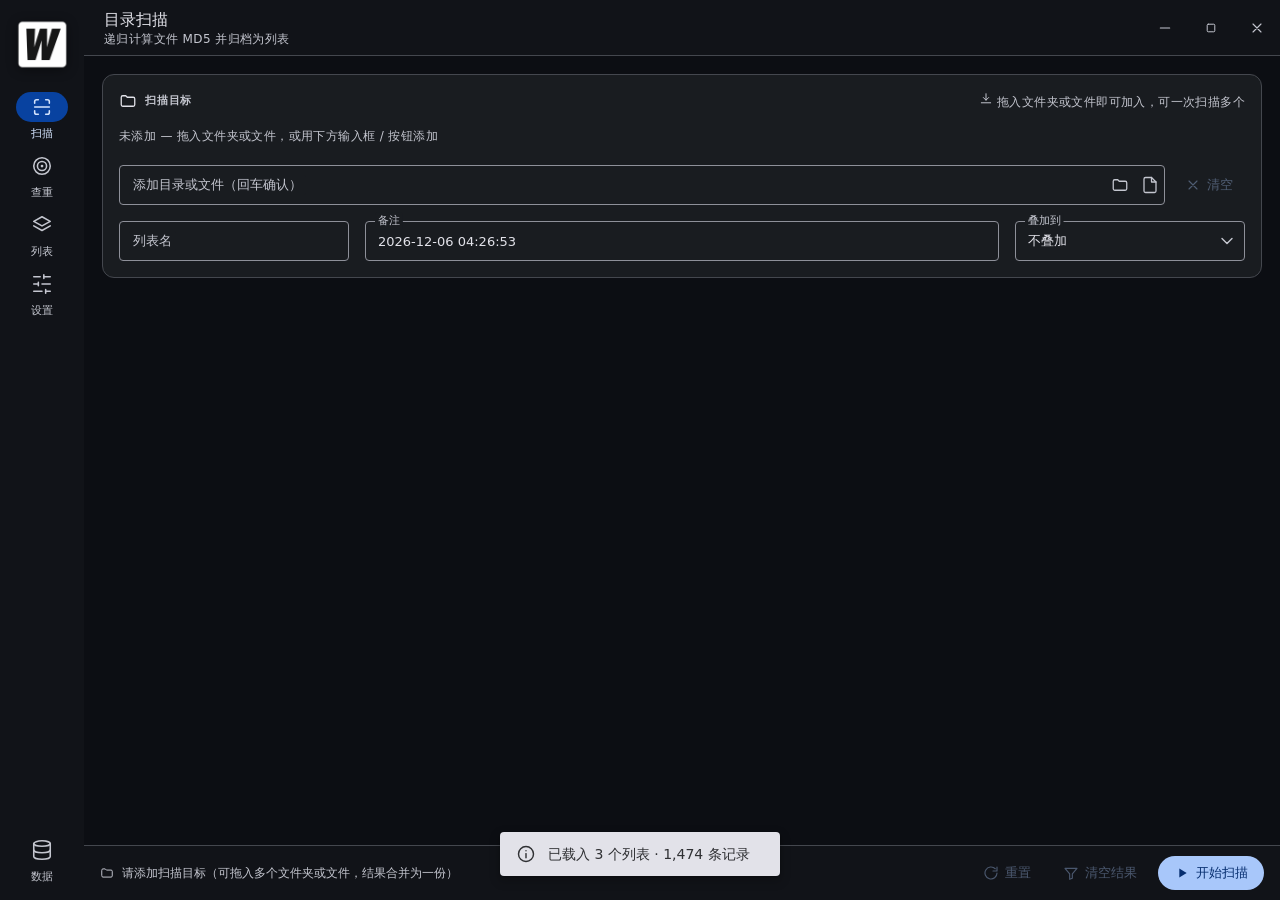
==== dev-preview.html @ bec82a17 "update" ====
<!DOCTYPE html>
<html lang="zh-CN" data-theme="dark">
<head>
  <meta charset="UTF-8" />
  <meta name="viewport" content="width=device-width, initial-scale=1.0" />
  <title>MD5 查重去重工具 · 界面预览</title>
  <link rel="stylesheet" href="./frontend/src/md3.css" />
</head>
<body>
  <div id="app"></div>

  <script>
    /* 运行时错误看板：任何 JS 异常都会在底部弹出红条，截图即可发现 */
    (function () {
      const errs = [];
      window.__errs = errs;
      function show() {
        let d = document.getElementById('__errbar');
        if (!d) {
          d = document.createElement('div');
          d.id = '__errbar';
          d.style.cssText = 'position:fixed;left:0;right:0;bottom:0;z-index:99999;background:#b3261e;' +
            'color:#fff;font:12px/1.5 monospace;padding:6px 10px;white-space:pre-wrap;max-height:32vh;overflow:auto';
          document.body.appendChild(d);
        }
        d.textContent = 'JS 错误 x' + errs.length + ' :: ' + errs.join('  ||  ');
      }
      window.addEventListener('error', (e) => { errs.push(e.message + ' @' + (e.filename || '').split('/').pop() + ':' + e.lineno); show(); });
      window.addEventListener('unhandledrejection', (e) => {
        errs.push('rejection: ' + ((e.reason && (e.reason.message || e.reason)) || 'unknown')); show();
      });
    })();
  </script>

  <script>
    /* 仅用于浏览器端界面预览的假后端：不参与 exe 打包。
       用法：在本目录起静态服务后访问
         dev-preview.html#scan | #check | #lists | #settings
         dev-preview.html?auto=scan#scan   等自动场景
         （scan / multiscan / dropscan / check / check-sel / archivedlg / lists / light /
           groupdlg / trashlog / mergedlg / exportdlg / dlgselect / drop / overlay / select /
           closeconfirm）
         另可叠加 ?geo=1 输出布局几何探针 */
    (function () {
      const ROOT = 'D:\\归档\\2024 素材库';
      const DIRS = ['', '\\设计稿', '\\截图', '\\视频', '\\文档\\合同', '\\素材\\图标', '\\备份\\旧版'];
      const NAMES = ['banner-final.png', 'logo-v3.svg', '首页.psd', '会议记录.docx', '合同扫描件.pdf',
        'demo.mp4', 'icon-set.zip', 'readme.txt', '数据备份.sql', '产品图-01.jpg', '产品图-02.jpg',
        '产品图-03.jpg', '报价单.xlsx', '架构图.drawio', '素材包.tar.gz'];

      const md5 = (i) => {
        let s = '';
        for (let k = 0; k < 32; k++) s += '0123456789abcdef'[(i * 7 + k * 13 + (k * k) % 5) % 16];
        return s;
      };

      const FILES = [];
      for (let i = 0; i < 168; i++) {
        FILES.push({
          path: ROOT + DIRS[i % DIRS.length] + '\\' + NAMES[i % NAMES.length].replace('.', '-' + (i + 1) + '.'),
          size: 1024 * (37 + ((i * 971) % 52000)),
          md5: md5(i % 41),
          mtime: 1730000000 + i * 37,
        });
      }
      const byMd5 = {};
      FILES.forEach((f) => { (byMd5[f.md5] = byMd5[f.md5] || []).push(f); });
      const GROUPS = Object.keys(byMd5).filter((k) => byMd5[k].length > 1).map((k) => ({
        md5: k, size: byMd5[k][0].size, count: byMd5[k].length,
        waste: byMd5[k][0].size * (byMd5[k].length - 1),
        paths: byMd5[k].map((f) => ({ path: f.path, mtime: f.mtime })),
      })).sort((a, b) => b.waste - a.waste);
      const ROWS = FILES.map((f) => ({
        path: f.path, md5: f.md5, size: f.size, mtime: f.mtime,
        count: byMd5[f.md5].length, dup: byMd5[f.md5].length > 1,
      })).sort((a, b) => a.path.localeCompare(b.path));

      const LISTS = [
        {
          id: '20261012-093012-a1b2', name: '素材库全量', note: '2024 年归档主盘，含设计稿与截图',
          createdAt: '2026-10-12T09:30:12+08:00', updatedAt: '2026-10-12T18:22:40+08:00',
          count: 168, totalSize: 4812000000, fileName: '20261012-093012-a1b2.json',
          layers: [{ id: 'L1', name: '素材库全量', note: '首次扫描', addedAt: '2026-10-12T09:30:12+08:00', count: 168, added: 168, merged: 0 }],
        },
        {
          id: '20261011-140533-c3d4', name: '客户交付包', note: '对外交付校验',
          createdAt: '2026-10-11T14:05:33+08:00', updatedAt: '2026-10-11T14:31:02+08:00',
          count: 42, totalSize: 880000000, fileName: '20261011-140533-c3d4.json',
          layers: [{ id: 'L2', name: '客户交付包', note: '', addedAt: '2026-10-11T14:05:33+08:00', count: 42, added: 42, merged: 0 }],
        },
        {
          id: '20261010-201144-e5f6', name: '历史备份合并', note: '三次备份叠加，已去重',
          createdAt: '2026-10-10T20:11:44+08:00', updatedAt: '2026-10-12T08:02:10+08:00',
          count: 1264, totalSize: 21400000000, fileName: '20261010-201144-e5f6.json',
          sources: [],
          layers: [
            { id: 'L3', name: '2023 备份', note: '', addedAt: '2026-10-10T20:11:44+08:00', count: 712, added: 712, merged: 0 },
            { id: 'L4', name: '2024 备份', note: '叠加', addedAt: '2026-10-12T08:02:10+08:00', count: 1264, added: 552, merged: 160 },
          ],
        },
      ];

      const ENTRIES = ROWS.map((r) => ({
        md5: r.md5, size: r.size, note: '',
        paths: byMd5[r.md5].map((f) => ({ path: f.path, mtime: f.mtime })),
        layers: ['L1'],
      }));

      const CONFIG = {
        theme: 'dark', concurrency: 0, minSize: 0, exclude: ['*.tmp', 'node_modules'],
        skipHidden: true, recursive: true, incremental: true, pageSize: 100,
        lastScanDir: ROOT, lastCheckIn: [],
      };

      const listeners = {};
      window.runtime = {
        EventsOn(n, f) { (listeners[n] = listeners[n] || []).push(f); },
        EventsEmit(n, d) { (listeners[n] || []).forEach((f) => f(d)); },
        OnFileDrop(cb, useTarget) { window.__dropCb = cb; },
        OnFileDropOff() {},
        WindowMinimise() {},
        WindowToggleMaximise() {},
        WindowIsMaximised() { return Promise.resolve(false); },
        Quit() {}, LogError() {},
      };
      const emit = (n, d) => (listeners[n] || []).forEach((f) => f(d));
      const page = (items, q) => {
        const off = q.offset || 0, lim = q.limit || 100;
        return { total: items.length, offset: off, limit: lim, items: items.slice(off, off + lim) };
      };

      let seq = 0;
      const runJob = (kind, total, payload, tick) => {
        const job = 'job-' + kind + '-' + (++seq);
        let done = 0;
        const timer = setInterval(() => {
          done += Math.ceil(total / 12);
          if (done >= total) {
            clearInterval(timer);
            emit('job:progress', { jobId: job, kind, phase: 'done', total, done: total, bytes: 0, elapsedMs: tick * 12 });
            emit('job:done', { jobId: job, kind, ok: true, [kind]: Object.assign({ jobId: job, ok: true }, payload) });
            return;
          }
          emit('job:progress', { jobId: job, kind, phase: 'hashing', total, done, bytes: Math.round(total * 1e6 * done / total), elapsedMs: tick * done / total * 12 });
        }, tick);
        return Promise.resolve({ jobId: job, ok: true });
      };

      window.go = {
        main: {
          App: {
            GetEnv: () => Promise.resolve({ dataDir: 'C:\\Program Files\\MD5Deduper\\data', exeDir: 'C:\\Program Files\\MD5Deduper', version: '1.0.0', os: 'windows', numCPU: 16 }),
            GetConfig: () => Promise.resolve(CONFIG),
            SetConfig: () => Promise.resolve(),
            OpenDataDir: () => Promise.resolve(),
            RevealPath: () => Promise.resolve(),
            ForceQuit: () => Promise.resolve(),
            PickDirectory: () => Promise.resolve(ROOT),
            PickFiles: () => Promise.resolve([ROOT + '\\产品图-01.jpg', ROOT + '\\产品图-02.jpg']),
            PickOpenPath: () => Promise.resolve(''),
            PickSavePath: () => Promise.resolve(''),
            InspectPaths: (ps) => Promise.resolve((ps || []).map((p) => ({
              path: p, dir: !/\.[a-z0-9]{1,6}$/i.test(p), size: 1024 * 512, error: '',
            }))),

            StartScan: (req) => runJob('scan', ROWS.length, {
              root: (req && req.root) || ROOT,
              roots: (req && req.roots && req.roots.length) ? req.roots : [(req && req.root) || ROOT],
              files: ROWS.length, unique: Object.keys(byMd5).length,
              groups: GROUPS.length, dupFiles: ROWS.filter((r) => r.dup).length,
              waste: GROUPS.reduce((a, g) => a + g.waste, 0),
              totalSize: ROWS.reduce((a, r) => a + r.size, 0),
              errors: 2, skipped: 0, elapsedMs: 8420,
              listId: LISTS[0].id, listName: '素材库全量', groupsTop: GROUPS,
            }, 90),
            ScanPage: (q) => {
              let rows = ROWS;
              if (q.filter === 'dup') rows = ROWS.filter((r) => r.dup);
              if (q.filter === 'error') rows = ROWS.slice(0, 2).map((r) => Object.assign({}, r, { error: '拒绝访问 (5)' }));
              if (q.query) rows = rows.filter((r) => (r.path + r.md5).toLowerCase().includes(q.query.toLowerCase()));
              return Promise.resolve(page(rows, q));
            },
            ScanGroups: (q) => Promise.resolve(page(GROUPS, q)),

            StartCheck: () => runJob('check', 64, {
              total: 64, matched: 27, unique: 37, matchSize: 940000000,
              errors: 0, elapsedMs: 3110, lists: ['素材库全量'],
            }, 80),
            CheckPage: (q) => {
              const items = FILES.slice(0, 64).map((f, i) => {
                const hit = byMd5[f.md5] && byMd5[f.md5].length > 1 && i % 7 !== 3;
                return {
                  path: 'E:\\待整理\\' + f.path.split('\\').pop(), size: f.size, md5: f.md5,
                  matched: hit, matchPath: hit ? f.path : '', matchList: hit ? '素材库全量' : '',
                };
              });
              let rows = items;
              if (q.filter === 'dup') rows = items.filter((x) => x.matched);
              if (q.filter === 'unique') rows = items.filter((x) => !x.matched);
              if (q.query) rows = rows.filter((x) => (x.path + x.md5).toLowerCase().includes(q.query.toLowerCase()));
              return Promise.resolve(page(rows, q));
            },
            CheckAllMatched: () => Promise.resolve(FILES.slice(0, 64).filter((f, i) => i % 7 !== 3).map((f) => 'E:\\待整理\\' + f.path.split('\\').pop())),
            ArchiveCheck: (req) => Promise.resolve((req && req.targetId)
              ? { ok: true, message: '已叠加到「素材库全量」：新增 27 条，合并 0 条', added: 27, merged: 0, count: 195, listId: LISTS[0].id }
              : { ok: true, message: '已新建列表「查重结果 10-13 15:04」：27 条', added: 27, count: 27, listId: 'chk-1' }),
            MoveToTrash: (req) => Promise.resolve({ moved: req.paths.length, failed: 0, freed: 940000000, errors: [], dryRun: false }),
            CancelJob: () => Promise.resolve({ ok: true, message: '已请求取消' }),
            LastJob: () => Promise.resolve(''),

            ListMetas: () => Promise.resolve(LISTS),
            GetListMeta: (id) => Promise.resolve(LISTS.find((l) => l.id === id) || LISTS[0]),
            ListPage: (q) => {
              let rows = ENTRIES;
              if (q.layer) rows = rows.filter((e) => e.layers.indexOf(q.layer) >= 0);
              if (q.query) rows = rows.filter((e) => (e.md5 + e.paths.map((p) => p.path).join()).toLowerCase().includes(q.query.toLowerCase()));
              if (q.sort === 'size') rows = rows.slice().sort((a, b) => b.size - a.size);
              if (q.sort === 'count') rows = rows.slice().sort((a, b) => b.paths.length - a.paths.length);
              return Promise.resolve(page(rows, q));
            },
            RenameList: () => Promise.resolve({ ok: true, message: '已保存' }),
            DeleteList: () => Promise.resolve({ ok: true, message: '已删除' }),
            CopyList: (id, name) => Promise.resolve({ ok: true, message: '已另存为「' + name + '」', listId: 'copy-1' }),
            MergeLists: () => Promise.resolve({ ok: true, message: '新增 552 条，合并 160 条', added: 552, merged: 160 }),
            ExportList: () => Promise.resolve('C:\\Program Files\\MD5Deduper\\data\\export\\素材库全量.csv'),
            ImportList: () => Promise.resolve({ ok: true, message: '已导入', listId: 'imp-1' }),
            TrashLog: () => Promise.resolve([
              { time: '2026-10-12T18:40:11+08:00', path: 'E:\\待整理\\产品图-02.jpg', md5: md5(3), size: 2400000, source: '素材库全量' },
              { time: '2026-10-12T18:40:11+08:00', path: 'E:\\待整理\\banner-final-7.png', md5: md5(9), size: 1800000, source: '素材库全量' },
            ]),
          },
        },
      };

      /* 自动场景驱动 */
      window.addEventListener('load', function () {
        const auto = new URLSearchParams(location.search).get('auto');
        if (!auto) return;
        const $ = (s) => document.querySelector(s);
        const later = (fn, ms) => setTimeout(fn, ms || 0);
        const st = document.createElement('style');
        st.textContent = '*,*::before,*::after{animation:none !important;transition:none !important}';
        document.head.appendChild(st);
        const addScanRoots = (paths) => Pages.scan.onDrop(paths);
        const pickBase = (after) => {
          // 用页面上的「选择目录」按钮添加待查目录，再选一个基准列表
          $('#btnChkPick').click();
          later(() => {
            $('#chkLists').click();
            later(() => {
              const first = document.querySelector('.menu-item[data-mi]');
              if (first) first.click();
              UI.closeMenus();
              later(after, 80);
            }, 220);
          }, 220);
        };
        const startJob = (page) => {
          const a = Pages[page].actions().find((x) => x.id === 'start');
          if (a) a.onClick();
        };

        later(() => {
          if (auto === 'scan') {
            addScanRoots([ROOT]);
            later(() => startJob('scan'), 160);
          } else if (auto === 'multiscan') {
            addScanRoots([ROOT, ROOT + '\\截图', ROOT + '\\备份\\旧版']);
            later(() => startJob('scan'), 220);
          } else if (auto === 'check') {
            pickBase(() => startJob('check'));
          } else if (auto === 'check-sel') {
            pickBase(() => {
              startJob('check');
              later(() => {
                const b = $('#btnSelAll');
                if (b) b.click();
                later(() => { const r = UI.$$('tr[data-path]')[0]; if (r) r.click(); }, 80);
              }, 2600);
            });
          } else if (auto === 'lists') {
            const first = document.querySelector('.list-item');
            if (first) first.click();
          } else if (auto === 'mergedlg' || auto === 'exportdlg' || auto === 'dlgselect') {
            const first = document.querySelector('.list-item');
            if (first) first.click();
            later(() => {
              // 直接调用底部功能区按钮（已无二级菜单）
              const want = auto === 'exportdlg' ? 'export' : 'merge';
              const hit = (Pages.lists.actions() || []).find((a) => a.id === want);
              if (hit) hit.onClick();
              if (auto === 'dlgselect') {
                later(() => {
                  const b = document.querySelector('.dialog .field--select .select-btn');
                  if (b) b.click();
                }, 160);
              }
            }, 240);
          } else if (auto === 'drop') {
            Shell.go('check');
            later(() => Pages.check.onDrop([ROOT + '\\产品图-01.jpg', ROOT + '\\截图', 'E:\\待整理\\demo.mp4']), 80);
          } else if (auto === 'dropscan') {
            addScanRoots([ROOT + '\\素材\\图标', ROOT + '\\截图', 'E:\\归档\\客户A']);
          } else if (auto === 'overlay') {
            document.getElementById('dropHint').classList.add('show');
          } else if (auto === 'select') {
            const el = document.querySelector('.field--select .select-btn');
            if (el) el.click();
          } else if (auto === 'archivedlg') {
            // 查重完成后打开「存档为列表」对话框
            pickBase(() => {
              startJob('check');
              later(() => {
                const b = $('#btnArchive');
                if (b) b.click();
              }, 2600);
            });
          } else if (auto === 'closeconfirm') {
            // 任务进行中触发原生关闭事件，应弹出退出确认框
            addScanRoots([ROOT]);
            later(() => startJob('scan'), 160);
            later(() => window.runtime.EventsEmit('app:beforeClose'), 900);
          } else if (auto === 'trashlog') {
            Shell.go('settings');
            later(() => Shell.showTrashLog(), 140);
          } else if (auto === 'groupdlg') {
            addScanRoots([ROOT]);
            later(() => startJob('scan'), 160);
            later(() => { const tr = document.querySelector('tr[data-md5]'); if (tr) tr.click(); }, 2500);
          } else if (auto === 'light') {
            document.documentElement.setAttribute('data-theme', 'light');
          }

          /* ?geo=1 —— 布局几何探针：把关键元素的矩形写进 #__geo，供 dump-dom 检查 */
          if (new URLSearchParams(location.search).get('geo')) {
            setTimeout(() => {
              const r = (el) => {
                if (!el) return null;
                const b = el.getBoundingClientRect();
                return [Math.round(b.x), Math.round(b.y), Math.round(b.width), Math.round(b.height)];
              };
              const geo = {
                inner: [window.innerWidth, window.innerHeight],
                docScroll: [document.documentElement.scrollWidth, document.documentElement.scrollHeight],
                view: r(document.getElementById('view')),
                actionbar: r(document.getElementById('actionbar')),
                abActions: r(document.getElementById('actionbarActions')),
                abStatus: r(document.getElementById('abStatus')),
                split: r(document.querySelector('.split')),
                leftCard: r(document.querySelector('.split > .card')),
                listItems: r(document.getElementById('listItems')),
                listDetail: r(document.getElementById('listDetail')),
                name: r(document.getElementById('listName')),
                note: r(document.getElementById('listNote')),
                btnSave: r(document.getElementById('btnSaveMeta')),
                btnReveal: r(document.getElementById('btnRevealFile')),
                table: r(document.getElementById('listTable')),
                pager: r(document.getElementById('listPager')),
                lastCardBottom: (function () {
                  const d = document.getElementById('listDetail');
                  if (!d || !d.lastElementChild) return null;
                  return Math.round(d.lastElementChild.getBoundingClientRect().bottom);
                })(),
              };
              let pre = document.getElementById('__geo');
              if (!pre) {
                pre = document.createElement('pre');
                pre.id = '__geo';
                pre.style.cssText = 'position:fixed;left:0;top:0;z-index:99999;margin:0;padding:4px;' +
                  'background:#000;color:#0f0;font:11px/1.35 monospace;white-space:pre;pointer-events:none';
                document.body.appendChild(pre);
              }
              pre.textContent = 'GEO ' + JSON.stringify(geo);
            }, 1500);
          }
        }, 900);
      });

      /* geo 探针与 auto 场景无关，任何页面 ?geo=1 都可用 */
      window.addEventListener('load', function () {
        if (!new URLSearchParams(location.search).get('geo')) return;
        setTimeout(() => {
          const el = document.getElementById('__geo');
          if (el) return; // auto 场景已经写过
          const r = (n) => {
            const e = document.getElementById(n);
            if (!e) return null;
            const b = e.getBoundingClientRect();
            return [Math.round(b.x), Math.round(b.y), Math.round(b.width), Math.round(b.height)];
          };
          const geo = {
            inner: [window.innerWidth, window.innerHeight],
            docScroll: [document.documentElement.scrollWidth, document.documentElement.scrollHeight],
            page: (location.hash || '#scan'),
            winControls: (function () {
              const e = document.querySelector('.win-controls');
              if (!e) return null;
              const b = e.getBoundingClientRect();
              return [Math.round(b.x), Math.round(b.y), Math.round(b.width), Math.round(b.height)];
            })(),
            actionbar: r('actionbar'),
            abActions: r('actionbarActions'),
            abStatus: r('abStatus'),
            firstBtn: (function () {
              const b = document.querySelector('#actionbarActions .btn');
              return b ? [Math.round(b.getBoundingClientRect().x), Math.round(b.getBoundingClientRect().width)] : null;
            })(),
          };
          const pre = document.createElement('pre');
          pre.id = '__geo';
          pre.style.cssText = 'position:fixed;left:0;top:0;z-index:99999;margin:0;padding:4px;' +
            'background:#000;color:#0f0;font:11px/1.35 monospace;white-space:pre;pointer-events:none';
          pre.textContent = 'GEO ' + JSON.stringify(geo);
          document.body.appendChild(pre);
        }, 1200);
      });
    })();
  </script>

  <script src="./frontend/src/icons.js"></script>
  <script src="./frontend/src/ui.js"></script>
  <script src="./frontend/src/widgets.js"></script>
  <script src="./frontend/src/api.js"></script>
  <script src="./frontend/src/pages/scan.js"></script>
  <script src="./frontend/src/pages/check.js"></script>
  <script src="./frontend/src/pages/lists.js"></script>
  <script src="./frontend/src/pages/settings.js"></script>
  <script src="./frontend/src/app.js"></script>
</body>
</html>
---- frontend/src/md3.css ----
/* ============================================================
   Material Design 3 — Design Tokens
   ============================================================ */
:root {
  /* ---- 深色方案（默认）· MD3 经典蓝 ---- */
  --md-primary: #a8c7fa;
  --md-on-primary: #062e6f;
  --md-primary-container: #0842a0;
  --md-on-primary-container: #d3e3fd;
  --md-secondary: #bec6dc;
  --md-on-secondary: #283041;
  --md-secondary-container: #3e4759;
  --md-on-secondary-container: #dae2f9;
  --md-tertiary: #ddbce0;
  --md-on-tertiary: #3f2844;
  --md-tertiary-container: #573e5c;
  --md-on-tertiary-container: #fad8fd;
  --md-error: #f2b8b5;
  --md-on-error: #601410;
  --md-error-container: #8c1d18;
  --md-on-error-container: #f9dedc;
  --md-success: #6dd58c;
  --md-success-container: #1e5b2e;
  --md-warning: #fdd663;
  --md-warning-container: #5c4300;

  --md-surface: #111318;
  --md-surface-dim: #111318;
  --md-surface-bright: #37393e;
  --md-surface-container-lowest: #0c0e13;
  --md-surface-container-low: #191c20;
  --md-surface-container: #1d2024;
  --md-surface-container-high: #282a2f;
  --md-surface-container-highest: #33353a;
  --md-on-surface: #e2e2e9;
  --md-on-surface-variant: #c4c6cf;
  --md-outline: #8e9099;
  --md-outline-variant: #44474e;
  --md-inverse-surface: #e2e2e9;
  --md-inverse-on-surface: #2f3033;
  --md-inverse-primary: #0b57d0;
  --md-scrim: 0, 0, 0;
  --md-shadow: 0, 0, 0;

  --md-shade: rgba(255, 255, 255, 0.06);
  --md-state-hover: 0.08;
  --md-state-focus: 0.12;
  --md-state-press: 0.12;
  --win-hover: rgba(255, 255, 255, 0.09);

  /* ---- 形状 ---- */
  --shape-xs: 4px;
  --shape-sm: 8px;
  --shape-md: 12px;
  --shape-lg: 16px;
  --shape-xl: 28px;
  --shape-full: 999px;

  /* ---- 高度 ---- */
  --elev-0: none;
  --elev-1: 0 1px 2px 0 rgba(0, 0, 0, 0.3), 0 1px 3px 1px rgba(0, 0, 0, 0.15);
  --elev-2: 0 1px 2px 0 rgba(0, 0, 0, 0.3), 0 2px 6px 2px rgba(0, 0, 0, 0.15);
  --elev-3: 0 4px 8px 3px rgba(0, 0, 0, 0.15), 0 1px 3px 0 rgba(0, 0, 0, 0.3);
  --elev-4: 0 6px 10px 4px rgba(0, 0, 0, 0.15), 0 2px 3px 0 rgba(0, 0, 0, 0.3);
  --elev-5: 0 8px 12px 6px rgba(0, 0, 0, 0.15), 0 4px 4px 0 rgba(0, 0, 0, 0.3);

  --rail-w: 84px;
  --appbar-h: 56px;
  --field-h: 40px;
  --field-fs: 13px;
  --field-label-bg: var(--md-surface-container-lowest);
}

:root[data-theme="light"] {
  --md-primary: #0b57d0;
  --md-on-primary: #ffffff;
  --md-primary-container: #d3e3fd;
  --md-on-primary-container: #041e49;
  --md-secondary: #565e71;
  --md-on-secondary: #ffffff;
  --md-secondary-container: #dae2f9;
  --md-on-secondary-container: #131c2b;
  --md-tertiary: #6e5675;
  --md-on-tertiary: #ffffff;
  --md-tertiary-container: #f7d8fe;
  --md-on-tertiary-container: #28132e;
  --md-error: #b3261e;
  --md-on-error: #ffffff;
  --md-error-container: #f9dedc;
  --md-on-error-container: #410e0b;
  --md-success: #146c2e;
  --md-success-container: #b6f0c1;
  --md-warning: #7a5900;
  --md-warning-container: #ffe08a;

  --md-surface: #f9f9ff;
  --md-surface-dim: #d9d9e0;
  --md-surface-bright: #f9f9ff;
  --md-surface-container-lowest: #ffffff;
  --md-surface-container-low: #f3f3fa;
  --md-surface-container: #ededf4;
  --md-surface-container-high: #e7e8ee;
  --md-surface-container-highest: #e1e2e8;
  --md-on-surface: #1a1b20;
  --md-on-surface-variant: #44474e;
  --md-outline: #74777f;
  --md-outline-variant: #c4c6cf;
  --md-inverse-surface: #2f3033;
  --md-inverse-on-surface: #f0f0f4;
  --md-inverse-primary: #a8c7fa;

  --md-shade: rgba(0, 0, 0, 0.05);
  --win-hover: rgba(0, 0, 0, 0.06);

  --elev-1: 0 1px 2px 0 rgba(0, 0, 0, 0.3), 0 1px 3px 1px rgba(0, 0, 0, 0.15);
  --elev-2: 0 1px 2px 0 rgba(0, 0, 0, 0.3), 0 2px 6px 2px rgba(0, 0, 0, 0.15);
  --elev-3: 0 4px 8px 3px rgba(0, 0, 0, 0.15), 0 1px 3px 0 rgba(0, 0, 0, 0.3);
  --elev-4: 0 6px 10px 4px rgba(0, 0, 0, 0.15), 0 2px 3px 0 rgba(0, 0, 0, 0.3);
  --elev-5: 0 8px 12px 6px rgba(0, 0, 0, 0.15), 0 4px 4px 0 rgba(0, 0, 0, 0.3);
}

/* ============================================================
   Reset
   ============================================================ */
* { box-sizing: border-box; }

html, body {
  height: 100%;
  margin: 0;
  overflow: hidden;
}

body {
  font-family: "Segoe UI Variable Text", "Segoe UI", system-ui, -apple-system,
    "Microsoft YaHei UI", "PingFang SC", "Hiragino Sans GB", sans-serif;
  font-size: 14px;
  line-height: 20px;
  background: var(--md-surface);
  color: var(--md-on-surface);
  -webkit-font-smoothing: antialiased;
  user-select: none;
}

button, input, select, textarea { font: inherit; color: inherit; }
button { cursor: pointer; border: none; background: none; }
a { color: var(--md-primary); }

::-webkit-scrollbar { width: 10px; height: 10px; }
::-webkit-scrollbar-track { background: transparent; }
::-webkit-scrollbar-thumb {
  background: var(--md-outline-variant);
  border-radius: var(--shape-full);
  border: 3px solid transparent;
  background-clip: content-box;
}
::-webkit-scrollbar-thumb:hover { background-clip: content-box; background-color: var(--md-outline); }

/* ============================================================
   字体级别
   ============================================================ */
.t-display { font-size: 45px; line-height: 52px; font-weight: 400; letter-spacing: 0; }
.t-headline { font-size: 24px; line-height: 32px; font-weight: 400; }
.t-title-lg { font-size: 22px; line-height: 28px; font-weight: 400; }
.t-title { font-size: 16px; line-height: 24px; font-weight: 500; letter-spacing: 0.15px; }
.t-title-sm { font-size: 14px; line-height: 20px; font-weight: 500; letter-spacing: 0.1px; }
.t-body { font-size: 14px; line-height: 20px; font-weight: 400; letter-spacing: 0.25px; }
.t-body-sm { font-size: 12px; line-height: 16px; font-weight: 400; letter-spacing: 0.4px; }
.t-label { font-size: 14px; line-height: 20px; font-weight: 500; letter-spacing: 0.1px; }
.t-label-sm { font-size: 11px; line-height: 16px; font-weight: 500; letter-spacing: 0.5px; }
.mono {
  font-family: "Cascadia Mono", "JetBrains Mono", Consolas, "Courier New", monospace;
  font-size: 12px;
  letter-spacing: 0;
}
.on-surface-variant { color: var(--md-on-surface-variant); }
.on-primary { color: var(--md-primary); }
.on-error { color: var(--md-error); }
.on-success { color: var(--md-success); }
.truncate { overflow: hidden; text-overflow: ellipsis; white-space: nowrap; }
.selectable { user-select: text; }

/* ============================================================
   应用骨架（无系统边框：左侧导航直通到顶，顶栏与窗口按钮同栏）
   ============================================================ */
#app {
  display: flex;
  height: 100vh;
  width: 100vw;
  /* 整个窗口都是文件拖放目标（Wails 拖放协议） */
  --wails-drop-target: drop;
}

.rail {
  width: var(--rail-w);
  flex: 0 0 var(--rail-w);
  background: var(--md-surface);
  display: flex;
  flex-direction: column;
  align-items: center;
  padding: 8px 0 12px;
  gap: 4px;
  z-index: 5;
}

.rail-item {
  width: 72px;
  display: flex;
  flex-direction: column;
  align-items: center;
  gap: 4px;
  padding: 0 0 4px;
  border-radius: var(--shape-md);
  color: var(--md-on-surface-variant);
  position: relative;
  transition: color .15s ease;
  --wails-draggable: no-drag;
}
.rail-item .rail-ind {
  width: 52px; height: 30px;
  border-radius: var(--shape-full);
  display: grid; place-items: center;
  margin-top: 2px;
  transition: background .15s ease;
  position: relative;
}
.rail-item .rail-label { font-size: 11px; line-height: 15px; font-weight: 500; letter-spacing: .3px; }
.rail-item:hover .rail-ind::after,
.rail-item:focus-visible .rail-ind::after {
  content: ""; position: absolute; inset: 0;
  border-radius: inherit; background: currentColor; opacity: var(--md-state-hover);
}
.rail-item.active { color: var(--md-on-primary-container); }
.rail-item.active .rail-ind { background: var(--md-primary-container); }
.rail-spacer { flex: 1 1 auto; }

/* ---- 左上角程序 Logo（与 exe 图标同源，纯展示、不可点击） ---- */
.rail-logo {
  width: 60px; height: 60px;
  flex: 0 0 auto;
  margin: 6px 0 12px;
  display: grid;
  place-items: center;
  filter: drop-shadow(0 2px 6px rgba(0, 0, 0, .45));
  user-select: none;
  pointer-events: none;
  --wails-draggable: no-drag;
}
.rail-logo .app-logo { display: block; }

.main {
  flex: 1 1 auto;
  min-width: 0;
  display: flex;
  flex-direction: column;
  background: var(--md-surface-container-lowest);
  overflow: hidden;
}

/* ---- 顶部应用栏：整条可拖动，右侧挂窗口按钮 ---- */
.appbar {
  height: var(--appbar-h);
  flex: 0 0 var(--appbar-h);
  display: flex;
  align-items: center;
  gap: 8px;
  padding: 0 0 0 20px;
  background: var(--md-surface);
  border-bottom: 1px solid var(--md-outline-variant);
  z-index: 4;
  --wails-draggable: drag;
}
.appbar button,
.appbar input,
.appbar select,
.appbar .field { --wails-draggable: no-drag; }
.appbar-title { display: flex; flex-direction: column; min-width: 0; }
.appbar-title .t-title { line-height: 22px; }

/* ---- 窗口按钮（最小化 / 最大化 / 关闭）：始终靠右 ---- */
.win-controls { display: flex; align-self: stretch; margin-left: auto; flex: 0 0 auto; }
.win-btn {
  width: 46px;
  display: grid;
  place-items: center;
  color: var(--md-on-surface-variant);
  transition: background .12s ease, color .12s ease;
}
.win-btn:hover { background: var(--win-hover); color: var(--md-on-surface); }
.win-btn:active { background: var(--md-outline-variant); }
.win-btn.close:hover { background: #c42b1c; color: #fff; }
.win-btn.close:active { background: #b1261a; }

.view {
  flex: 1 1 auto;
  overflow: auto;
  padding: 18px;
}
.view-inner { max-width: 1400px; margin: 0 auto; display: flex; flex-direction: column; gap: 14px; }

/* ---- 底部功能区（页面功能按钮集中在这里） ---- */
.actionbar {
  flex: 0 0 auto;
  display: flex;
  align-items: center;
  gap: 12px;
  padding: 10px 16px;
  background: var(--md-surface);
  border-top: 1px solid var(--md-outline-variant);
  z-index: 3;
}
.actionbar .ab-status {
  display: flex; align-items: center; gap: 8px;
  min-width: 0; flex: 1 1 auto;
  font-size: 12px;
  line-height: 16px;
  color: var(--md-on-surface-variant);
}
.actionbar .ab-status .ico { flex: 0 0 auto; }
.actionbar .ab-status .ab-text { min-width: 0; overflow: hidden; text-overflow: ellipsis; white-space: nowrap; }
.actionbar .ab-actions { display: flex; align-items: center; gap: 8px; flex: 0 0 auto; }
.actionbar .ab-sep { width: 1px; height: 20px; flex: 0 0 auto; background: var(--md-outline-variant); }

/* ============================================================
   卡片
   ============================================================ */
.card {
  border-radius: var(--shape-md);
  padding: 16px;
  background: var(--md-surface-container-low);
  border: 1px solid var(--md-outline-variant);
  --field-label-bg: var(--md-surface-container-low);
}
.card--filled { background: var(--md-surface-container-high); border-color: transparent; --field-label-bg: var(--md-surface-container-high); }
.card--elevated { background: var(--md-surface-container-low); border-color: transparent; box-shadow: var(--elev-1); }
.card--outlined { background: transparent; border-color: var(--md-outline-variant); --field-label-bg: var(--md-surface-container-lowest); }
.card--flush { padding: 0; overflow: hidden; }
.card--tight { padding: 12px 16px; }
.card--fill { display: flex; flex-direction: column; min-height: 0; }
.card-head {
  display: flex; align-items: center; gap: 12px;
  padding: 14px 16px;
  border-bottom: 1px solid var(--md-outline-variant);
}
.card-head h3 { margin: 0; font-size: 16px; font-weight: 500; }
.card-head .spacer { flex: 1 1 auto; }
.card-body { padding: 16px; }

.section-label {
  font-size: 11px; font-weight: 600; letter-spacing: .8px;
  text-transform: uppercase;
  color: var(--md-on-surface-variant);
}

/* ============================================================
   按钮
   ============================================================ */
.btn {
  position: relative;
  display: inline-flex;
  align-items: center;
  justify-content: center;
  gap: 6px;
  height: 34px;
  padding: 0 16px;
  border-radius: var(--shape-full);
  font-size: 13px;
  font-weight: 500;
  letter-spacing: .1px;
  white-space: nowrap;
  overflow: hidden;
  transition: box-shadow .15s ease, background .15s ease;
  flex: 0 0 auto;
}
.btn::after {
  content: ""; position: absolute; inset: 0;
  background: currentColor; opacity: 0; transition: opacity .12s ease;
  pointer-events: none;
}
.btn:hover::after { opacity: var(--md-state-hover); }
.btn:focus-visible::after { opacity: var(--md-state-focus); }
.btn:active::after { opacity: var(--md-state-press); }
.btn[disabled] { opacity: .38; pointer-events: none; }
.btn .ico { flex: 0 0 auto; }

.btn--filled { background: var(--md-primary); color: var(--md-on-primary); }
.btn--filled:hover { box-shadow: var(--elev-1); }
.btn--tonal { background: var(--md-secondary-container); color: var(--md-on-secondary-container); }
.btn--tonal:hover { box-shadow: var(--elev-1); }
.btn--elevated { background: var(--md-surface-container-low); color: var(--md-primary); box-shadow: var(--elev-1); }
.btn--elevated:hover { box-shadow: var(--elev-2); }
.btn--outlined { background: transparent; color: var(--md-primary); border: 1px solid var(--md-outline); }
.btn--text { background: transparent; color: var(--md-primary); padding: 0 12px; }
.btn--danger { background: var(--md-error-container); color: var(--md-on-error-container); }
.btn--danger-outlined { background: transparent; color: var(--md-error); border: 1px solid var(--md-outline); }
.btn--sm { height: 28px; padding: 0 12px; font-size: 12px; }
.btn--block { width: 100%; }

.icon-btn {
  position: relative;
  width: 34px; height: 34px;
  border-radius: var(--shape-full);
  display: inline-grid; place-items: center;
  color: var(--md-on-surface-variant);
  overflow: hidden;
  flex: 0 0 auto;
  transition: color .15s ease;
}
.icon-btn::after {
  content: ""; position: absolute; inset: 0;
  background: currentColor; opacity: 0; transition: opacity .12s ease;
}
.icon-btn:hover::after { opacity: var(--md-state-hover); }
.icon-btn:focus-visible::after { opacity: var(--md-state-focus); }
.icon-btn.active { color: var(--md-primary); }
.icon-btn[disabled] { opacity: .38; pointer-events: none; }
.icon-btn--sm { width: 28px; height: 28px; }

/* ============================================================
   文本字段
   ============================================================ */
.field { position: relative; display: block; min-width: 0; }
.field > input,
.field > select,
.field > textarea {
  width: 100%;
  height: var(--field-h);
  padding: 0 12px;
  background: transparent;
  border: 1px solid var(--md-outline);
  border-radius: var(--shape-xs);
  outline: none;
  color: var(--md-on-surface);
  font-size: var(--field-fs);
  transition: border-color .15s ease, box-shadow .15s ease;
  appearance: none;
}
.field > textarea { height: auto; min-height: 62px; padding: 9px 12px; resize: vertical; line-height: 18px; }
.field > input::placeholder { color: transparent; }
.field > label {
  position: absolute;
  left: 10px; top: 50%;
  transform: translateY(-50%);
  padding: 0 4px;
  background: var(--field-label-bg);
  color: var(--md-on-surface-variant);
  font-size: var(--field-fs);
  pointer-events: none;
  transition: transform .14s cubic-bezier(.2,0,0,1), font-size .14s, color .14s, top .14s;
  white-space: nowrap;
  border-radius: 2px;
}
.field--area > label { top: 10px; transform: none; }
.field:focus-within > input,
.field:focus-within > select,
.field:focus-within > textarea { border-color: var(--md-primary); box-shadow: inset 0 0 0 1px var(--md-primary); }
.field:focus-within > label { color: var(--md-primary); }
.field > input:focus + label,
.field > input:not(:placeholder-shown) + label,
.field > textarea:focus + label,
.field > textarea:not(:placeholder-shown) + label,
.field > select:focus + label,
.field > select[data-filled="1"] + label,
.field--static > label {
  top: 0;
  transform: translateY(-50%) scale(.82);
  transform-origin: left center;
  left: 10px;
  font-size: var(--field-fs);
}
.field--static > label { color: var(--md-on-surface-variant); }
.field > select { cursor: pointer; padding-right: 32px; }
.field .field-suffix {
  position: absolute; right: 2px; top: 50%; transform: translateY(-50%);
  display: flex; align-items: center; gap: 2px;
}
.field--error > input, .field--error > select, .field--error > textarea { border-color: var(--md-error); }
.field-hint { font-size: 11px; color: var(--md-error); padding: 3px 12px 0; }

/* 搜索框 */
.search {
  display: flex; align-items: center; gap: 6px;
  height: 32px; padding: 0 10px;
  border-radius: var(--shape-full);
  background: var(--md-surface-container-high);
  color: var(--md-on-surface-variant);
  min-width: 170px;
}
.search input {
  flex: 1 1 auto; min-width: 0;
  background: transparent; border: none; outline: none;
  font-size: 12px; color: var(--md-on-surface);
}

/* ============================================================
   选择控件
   ============================================================ */
.switch { display: inline-flex; align-items: center; gap: 8px; cursor: pointer; flex: 0 0 auto; }
.switch input { display: none; }
.switch .track {
  width: 44px; height: 26px;
  border-radius: var(--shape-full);
  border: 2px solid var(--md-outline);
  background: var(--md-surface-container-highest);
  position: relative;
  transition: background .16s ease, border-color .16s ease;
  flex: 0 0 auto;
}
.switch .thumb {
  position: absolute; top: 50%; left: 5px;
  width: 14px; height: 14px;
  border-radius: var(--shape-full);
  background: var(--md-outline);
  transform: translateY(-50%);
  transition: width .16s ease, height .16s ease, left .16s ease, background .16s ease;
}
.switch input:checked + .track { background: var(--md-primary); border-color: var(--md-primary); }
.switch input:checked + .track .thumb {
  left: 18px; width: 20px; height: 20px;
  background: var(--md-on-primary);
}
.switch input:disabled + .track { opacity: .38; }
.switch .switch-label { font-size: 13px; color: var(--md-on-surface); }

.check { display: inline-flex; align-items: center; gap: 6px; cursor: pointer; }
.check input { display: none; }
.check .box {
  width: 16px; height: 16px;
  border: 2px solid var(--md-on-surface-variant);
  border-radius: 2px;
  display: grid; place-items: center;
  color: transparent;
  transition: background .14s ease, border-color .14s ease, color .14s ease;
  flex: 0 0 auto;
}
.check input:checked + .box {
  background: var(--md-primary);
  border-color: var(--md-primary);
  color: var(--md-on-primary);
}
.check input:indeterminate + .box {
  background: var(--md-primary);
  border-color: var(--md-primary);
  color: var(--md-on-primary);
}
.check .check-label { font-size: 13px; }

.radio { display: inline-flex; align-items: center; gap: 8px; cursor: pointer; }
.radio input { display: none; }
.radio .dot {
  width: 18px; height: 18px;
  border: 2px solid var(--md-on-surface-variant);
  border-radius: var(--shape-full);
  display: grid; place-items: center;
  flex: 0 0 auto;
}
.radio .dot::after {
  content: ""; width: 9px; height: 9px;
  border-radius: var(--shape-full);
  background: var(--md-primary);
  transform: scale(0); transition: transform .14s ease;
}
.radio input:checked + .dot { border-color: var(--md-primary); }
.radio input:checked + .dot::after { transform: scale(1); }

/* ============================================================
   Chip
   ============================================================ */
.chip {
  display: inline-flex; align-items: center; gap: 6px;
  height: 28px; padding: 0 12px;
  border-radius: var(--shape-sm);
  border: 1px solid var(--md-outline-variant);
  background: transparent;
  color: var(--md-on-surface-variant);
  font-size: 13px;
  font-weight: 500;
  white-space: nowrap;
  transition: background .14s ease, color .14s ease, border-color .14s ease;
  flex: 0 0 auto;
}
.chip:hover { background: var(--md-shade); }
.chip.selected {
  background: var(--md-secondary-container);
  color: var(--md-on-secondary-container);
  border-color: transparent;
}
.chip.selected .ico { color: inherit; }
.chip--static { pointer-events: none; }
.chip--sm { height: 24px; padding: 0 9px; font-size: 12px; gap: 5px; }
.chip--input { padding-right: 4px; }

.tag {
  display: inline-flex; align-items: center; gap: 5px;
  height: 22px; padding: 0 9px;
  border-radius: var(--shape-sm);
  background: var(--md-surface-container-high);
  color: var(--md-on-surface-variant);
  font-size: 11px; font-weight: 500;
  white-space: nowrap;
}
.tag--primary { background: var(--md-primary-container); color: var(--md-on-primary-container); }
.tag--error { background: var(--md-error-container); color: var(--md-on-error-container); }
.tag--success { background: var(--md-success-container); color: var(--md-success); }
.tag--warning { background: var(--md-warning-container); color: var(--md-warning); }
.tag--tertiary { background: var(--md-tertiary-container); color: var(--md-on-tertiary-container); }

/* ============================================================
   分段按钮 / 标签页
   ============================================================ */
.segmented {
  display: inline-flex;
  border: 1px solid var(--md-outline);
  border-radius: var(--shape-full);
  overflow: hidden;
  flex: 0 0 auto;
}
.segmented button {
  height: 32px; padding: 0 14px;
  display: inline-flex; align-items: center; gap: 6px;
  font-size: 13px; font-weight: 500;
  color: var(--md-on-surface);
  border-right: 1px solid var(--md-outline);
  position: relative;
  transition: background .14s ease, color .14s ease;
}
.segmented button:last-child { border-right: none; }
.segmented button:hover { background: var(--md-shade); }
.segmented button.selected { background: var(--md-secondary-container); color: var(--md-on-secondary-container); }

.tabs {
  display: flex; gap: 4px;
  border-bottom: 1px solid var(--md-outline-variant);
  padding: 0 8px;
  overflow-x: auto;
}
.tabs button {
  position: relative;
  height: 42px; padding: 0 14px;
  display: inline-flex; align-items: center; gap: 6px;
  font-size: 13px; font-weight: 500;
  color: var(--md-on-surface-variant);
  white-space: nowrap;
  border-radius: var(--shape-sm) var(--shape-sm) 0 0;
  transition: color .14s ease, background .14s ease;
}
.tabs button:hover { background: var(--md-shade); }
.tabs button.selected { color: var(--md-primary); }
.tabs button.selected::after {
  content: ""; position: absolute; left: 12px; right: 12px; bottom: 0;
  height: 3px; border-radius: 3px 3px 0 0;
  background: var(--md-primary);
}
.tabs .tab-count {
  font-size: 11px; padding: 1px 6px; border-radius: var(--shape-full);
  background: var(--md-surface-container-highest);
}

/* ============================================================
   进度
   ============================================================ */
.progress {
  height: 4px; border-radius: var(--shape-full);
  background: var(--md-surface-container-highest);
  overflow: hidden;
}
.progress > i {
  display: block; height: 100%;
  border-radius: var(--shape-full);
  background: var(--md-primary);
  width: 0;
  transition: width .2s ease;
}
.progress--indeterminate > i {
  width: 40%;
  animation: indet 1.4s infinite cubic-bezier(.4,0,.6,1);
}
@keyframes indet {
  0% { transform: translateX(-110%); }
  100% { transform: translateX(320%); }
}

.spinner {
  width: 18px; height: 18px;
  border-radius: var(--shape-full);
  border: 2.5px solid var(--md-primary-container);
  border-top-color: var(--md-primary);
  animation: spin .8s linear infinite;
  flex: 0 0 auto;
}
@keyframes spin { to { transform: rotate(360deg); } }
.spinner--sm { width: 13px; height: 13px; border-width: 2px; }

/* ============================================================
   统计块
   ============================================================ */
.stats { display: grid; grid-template-columns: repeat(auto-fit, minmax(132px, 1fr)); gap: 12px; }
.stat {
  padding: 12px 14px;
  border-radius: var(--shape-md);
  background: var(--md-surface-container-high);
  display: flex; flex-direction: column; gap: 2px;
  min-width: 0;
}
.stat .stat-value { font-size: 22px; line-height: 28px; font-weight: 500; }
.stat .stat-label { font-size: 12px; color: var(--md-on-surface-variant); }
.stat--primary { background: var(--md-primary-container); color: var(--md-on-primary-container); }
.stat--primary .stat-label { color: var(--md-on-primary-container); opacity: .85; }
.stat--error { background: var(--md-error-container); color: var(--md-on-error-container); }
.stat--error .stat-label { color: var(--md-on-error-container); opacity: .85; }
.stat--tertiary { background: var(--md-tertiary-container); color: var(--md-on-tertiary-container); }
.stat--tertiary .stat-label { color: var(--md-on-tertiary-container); opacity: .85; }

/* ============================================================
   表格
   ============================================================ */
.table-wrap { overflow: auto; }
table.tbl { width: 100%; border-collapse: separate; border-spacing: 0; }
table.tbl th {
  position: sticky; top: 0; z-index: 2;
  text-align: left;
  font-size: 12px; font-weight: 600;
  color: var(--md-on-surface-variant);
  background: var(--md-surface-container);
  padding: 10px 12px;
  border-bottom: 1px solid var(--md-outline-variant);
  white-space: nowrap;
  user-select: none;
}
table.tbl th.sortable { cursor: pointer; }
table.tbl th.sortable:hover { color: var(--md-on-surface); }
table.tbl td {
  padding: 8px 12px;
  border-bottom: 1px solid var(--md-outline-variant);
  font-size: 13px;
  vertical-align: middle;
}
table.tbl tbody tr:hover { background: var(--md-shade); }
table.tbl tbody tr.selected { background: var(--md-secondary-container); }
table.tbl tbody tr.selected td { color: var(--md-on-secondary-container); }
table.tbl td.cell-actions { text-align: right; white-space: nowrap; }
table.tbl th.col-check, table.tbl td.col-check { width: 44px; padding-right: 0; }
table.tbl td.col-num, table.tbl th.col-num { text-align: right; white-space: nowrap; }

.row-path { display: flex; align-items: center; gap: 8px; min-width: 0; }
.row-path .p-name { font-weight: 500; }
.row-path .p-dir { color: var(--md-on-surface-variant); font-size: 12px; }
.md5 { color: var(--md-on-surface-variant); letter-spacing: .2px; }
.md5.match { color: var(--md-primary); font-weight: 600; }

/* ============================================================
   分页
   ============================================================ */
.pager {
  display: flex; align-items: center; gap: 12px;
  padding: 10px 14px;
  border-top: 1px solid var(--md-outline-variant);
  font-size: 13px;
  color: var(--md-on-surface-variant);
}
.pager .spacer { flex: 1 1 auto; }

/* ============================================================
   菜单（支持多级）
   ============================================================ */
.menu-scrim { position: fixed; inset: 0; z-index: 1390; }
.menu {
  position: fixed;
  z-index: 1400;
  min-width: 216px;
  max-width: 360px;
  padding: 8px 0;
  border-radius: var(--shape-xs);
  background: var(--md-surface-container);
  box-shadow: var(--elev-2);
  animation: menuIn .12s cubic-bezier(.2,0,0,1);
  max-height: calc(100vh - 72px);
  overflow-y: auto;
  overflow-x: hidden;
}
@keyframes menuIn { from { opacity: 0; transform: scale(.94); } to { opacity: 1; transform: scale(1); } }
.menu-item {
  display: flex; align-items: center; gap: 10px;
  height: 40px;
  padding: 0 12px;
  margin: 0 2px;
  border-radius: var(--shape-xs);
  font-size: 13px;
  color: var(--md-on-surface);
  cursor: pointer;
  white-space: nowrap;
  position: relative;
}
.menu-item:hover { background: var(--md-shade); }
.menu-item .ico { color: var(--md-on-surface-variant); flex: 0 0 auto; }
.menu-item .menu-text { flex: 1 1 auto; overflow: hidden; text-overflow: ellipsis; }
.menu-item .menu-hint { font-size: 12px; color: var(--md-on-surface-variant); }
.menu-item .chev { color: var(--md-on-surface-variant); }
.menu-item.danger { color: var(--md-error); }
.menu-item.danger .ico { color: var(--md-error); }
.menu-item[disabled] { opacity: .38; pointer-events: none; }
.menu-divider { height: 1px; margin: 8px 0; background: var(--md-outline-variant); }
.menu-header {
  padding: 6px 14px 4px;
  font-size: 11px; font-weight: 600; letter-spacing: .6px;
  text-transform: uppercase;
  color: var(--md-on-surface-variant);
}

/* 多选下拉 */
.select-trigger {
  display: flex; align-items: center;
  min-height: var(--field-h); padding: 5px 10px;
  border: 1px solid var(--md-outline);
  border-radius: var(--shape-xs);
  background: transparent;
  cursor: pointer;
  flex-wrap: wrap;
  gap: 5px;
  transition: border-color .15s ease;
}
.select-trigger:hover { border-color: var(--md-on-surface); }
.select-trigger.open { border-color: var(--md-primary); box-shadow: inset 0 0 0 1px var(--md-primary); }
.select-trigger .ph { color: var(--md-on-surface-variant); font-size: var(--field-fs); }
.select-trigger .caret { margin-left: auto; color: var(--md-on-surface-variant); flex: 0 0 auto; }

/* ============================================================
   对话框
   ============================================================ */
.scrim {
  position: fixed; inset: 0; z-index: 1000;
  background: rgba(var(--md-scrim), .5);
  display: grid; place-items: center;
  animation: fade .12s ease;
  padding: 24px;
}
@keyframes fade { from { opacity: 0; } to { opacity: 1; } }
.dialog {
  width: min(560px, 100%);
  max-height: 86vh;
  overflow: auto;
  border-radius: var(--shape-xl);
  background: var(--md-surface-container-high);
  box-shadow: var(--elev-3);
  padding: 24px;
  animation: dialogIn .16s cubic-bezier(.2,0,0,1);
  --field-label-bg: var(--md-surface-container-high);
}
@keyframes dialogIn { from { opacity: 0; transform: scale(.94); } to { opacity: 1; transform: scale(1); } }
.dialog--wide { width: min(760px, 100%); }
.dialog-icon { color: var(--md-primary); margin-bottom: 12px; }
.dialog h2 { margin: 0 0 12px; font-size: 24px; line-height: 32px; font-weight: 400; }
.dialog p { margin: 0 0 12px; color: var(--md-on-surface-variant); font-size: 14px; line-height: 22px; }
.dialog-actions {
  display: flex; justify-content: flex-end; gap: 8px;
  margin-top: 24px;
  flex-wrap: wrap;
}
.dialog-fields { display: flex; flex-direction: column; gap: 16px; margin-top: 8px; }
.dialog-list {
  max-height: 260px; overflow: auto;
  border: 1px solid var(--md-outline-variant);
  border-radius: var(--shape-sm);
  padding: 6px;
  margin-top: 8px;
}
.dialog-list .row {
  display: flex; align-items: center; gap: 10px;
  padding: 8px 10px; border-radius: var(--shape-xs);
  font-size: 13px;
}
.dialog-list .row:hover { background: var(--md-shade); }

/* ============================================================
   Snackbar
   ============================================================ */
.snack-host {
  position: fixed; left: 50%; bottom: 24px;
  transform: translateX(-50%);
  z-index: 1200;
  display: flex; flex-direction: column; gap: 8px; align-items: center;
  pointer-events: none;
}
.snack {
  display: flex; align-items: center; gap: 12px;
  min-width: 280px; max-width: 560px;
  padding: 12px 16px;
  border-radius: var(--shape-xs);
  background: var(--md-inverse-surface);
  color: var(--md-inverse-on-surface);
  box-shadow: var(--elev-3);
  font-size: 14px;
  animation: snackIn .18s cubic-bezier(.2,0,0,1);
  pointer-events: auto;
}
.snack .snack-msg { flex: 1 1 auto; overflow-wrap: anywhere; }
.snack .snack-action {
  color: var(--md-inverse-primary);
  font-weight: 500;
  font-size: 14px;
  padding: 4px 8px;
  border-radius: var(--shape-xs);
}
.snack .snack-action:hover { background: rgba(255,255,255,.08); }
.snack--error { background: var(--md-error-container); color: var(--md-on-error-container); }
.snack--error .snack-action { color: var(--md-on-error-container); }
@keyframes snackIn { from { opacity: 0; transform: translateY(12px); } to { opacity: 1; transform: none; } }

/* ============================================================
   其他
   ============================================================ */
.empty {
  display: flex; flex-direction: column; align-items: center; justify-content: center;
  gap: 10px; padding: 48px 24px; text-align: center;
  color: var(--md-on-surface-variant);
}
.empty .ico { opacity: .5; }
.empty .empty-title { font-size: 15px; font-weight: 500; color: var(--md-on-surface); }

.row { display: flex; align-items: center; gap: 12px; }
.row--wrap { flex-wrap: wrap; }
.col { display: flex; flex-direction: column; gap: 12px; }
.spacer { flex: 1 1 auto; }
.gap-8 { gap: 8px; }
.gap-6 { gap: 6px; }
.gap-16 { gap: 16px; }
.mt-8 { margin-top: 8px; }
.mt-12 { margin-top: 12px; }
.mt-16 { margin-top: 16px; }
.hidden { display: none !important; }
.muted { color: var(--md-on-surface-variant); }
.nowrap { white-space: nowrap; }
.grow { flex: 1 1 auto; min-width: 0; }

.split { display: grid; grid-template-columns: 320px 1fr; gap: 16px; align-items: start; }
@media (max-width: 1100px) { .split { grid-template-columns: 1fr; } }

/* ---- 列表管理页：整页定高，条目表格自动填满剩余空间 ---- */
.view-inner.page-lists { height: 100%; min-height: 0; }
.page-lists .split {
  flex: 1 1 auto; min-height: 0;
  grid-template-columns: minmax(230px, 300px) minmax(0, 1fr);
  align-items: stretch;
}
.page-lists .split > .card:first-child { display: flex; flex-direction: column; min-height: 0; }
.page-lists #listItems { flex: 1 1 auto; min-height: 0; overflow: auto; padding: 0 8px 10px; }
.page-lists #listDetail { display: flex; flex-direction: column; gap: 14px; min-width: 0; min-height: 0; }
.page-lists #listDetail > .card { flex: 0 0 auto; }
.page-lists #listDetail > .card--fill { flex: 1 1 auto; min-height: 220px; }
.page-lists #listDetail > .card--fill > .card-head,
.page-lists #listDetail > .card--fill > #listPager { flex: 0 0 auto; }
.page-lists #listTable { flex: 1 1 auto; min-height: 160px; }
.page-lists #listDetail > .card:only-child {
  flex: 1 1 auto; min-height: 0;
  display: flex; align-items: center; justify-content: center;
}

.list-item {
  display: flex; align-items: center; gap: 12px;
  padding: 12px 14px;
  border-radius: var(--shape-md);
  cursor: pointer;
  border: 1px solid transparent;
  transition: background .14s ease;
}
.list-item:hover { background: var(--md-shade); }
.list-item.active {
  background: var(--md-secondary-container);
  color: var(--md-on-secondary-container);
  border-color: transparent;
}
.list-item.active .muted { color: var(--md-on-secondary-container); opacity: .8; }
.list-item.selected {
  background: var(--md-primary-container);
  color: var(--md-on-primary-container);
  border-color: transparent;
}
.list-item.selected .muted { color: var(--md-on-primary-container); opacity: .8; }
.list-item .li-title { font-weight: 500; font-size: 14px; }
.list-item .li-sub { font-size: 12px; }

.kv { display: grid; grid-template-columns: auto 1fr; gap: 6px 16px; font-size: 13px; }
.kv dt { color: var(--md-on-surface-variant); }
.kv dd { margin: 0; overflow-wrap: anywhere; }

.bar-row {
  display: flex; align-items: center; gap: 12px;
  padding: 12px 16px;
  background: var(--md-surface-container);
  border-radius: var(--shape-md);
  border: 1px solid var(--md-outline-variant);
}

/* ============================================================
   自绘下拉选择（替代原生 select，保证与主题同风格）
   ============================================================ */
.field--select { position: relative; }
.field--select > .select-btn {
  width: 100%;
  height: var(--field-h);
  padding: 0 32px 0 12px;
  background: transparent;
  border: 1px solid var(--md-outline);
  border-radius: var(--shape-xs);
  color: var(--md-on-surface);
  font-size: var(--field-fs);
  display: flex;
  align-items: center;
  text-align: left;
  transition: border-color .15s ease, box-shadow .15s ease;
}
.field--select > .select-btn .sel-text {
  flex: 1 1 auto; min-width: 0;
  overflow: hidden; text-overflow: ellipsis; white-space: nowrap;
}
.field--select > .select-btn .caret {
  position: absolute; right: 8px; top: 50%;
  transform: translateY(-50%);
  display: flex;
  color: var(--md-on-surface-variant);
  pointer-events: none;
}
.field--select:hover > .select-btn { border-color: var(--md-on-surface); }
.field--select > .select-btn:focus-visible,
.field--select:focus-within > .select-btn {
  border-color: var(--md-primary);
  box-shadow: inset 0 0 0 1px var(--md-primary);
  outline: none;
}
.field--select > label {
  position: absolute;
  left: 10px; top: 0;
  transform: translateY(-50%) scale(.82);
  transform-origin: left center;
  padding: 0 4px;
  background: var(--field-label-bg);
  color: var(--md-on-surface-variant);
  font-size: var(--field-fs);
  border-radius: 2px;
  pointer-events: none;
  white-space: nowrap;
}
.field--select:focus-within > label { color: var(--md-primary); }
.field--select.is-disabled { opacity: .5; }
.field--select.is-disabled > .select-btn { pointer-events: none; }

/* ============================================================
   文件拖放提示
   ============================================================ */
.drop-hint {
  position: fixed; inset: 0;
  z-index: 800;
  display: none;
  place-items: center;
  background: rgba(var(--md-scrim), .48);
  pointer-events: none;
}
.drop-hint.show { display: grid; animation: fade .12s ease; }
.drop-hint .drop-box {
  display: flex; flex-direction: column; align-items: center; gap: 10px;
  padding: 32px 56px;
  border: 2px dashed var(--md-primary);
  border-radius: var(--shape-xl);
  background: var(--md-surface-container-high);
  color: var(--md-on-surface);
  box-shadow: var(--elev-3);
}
.drop-hint .drop-box .ico { color: var(--md-primary); }
.drop-hint .dh-title { font-size: 16px; font-weight: 500; }

/* Wails 拖放目标命中高亮 */
#app.wails-drop-target-active { outline: none; }
#app.wails-drop-target-active .view { box-shadow: inset 0 0 0 2px var(--md-primary); }
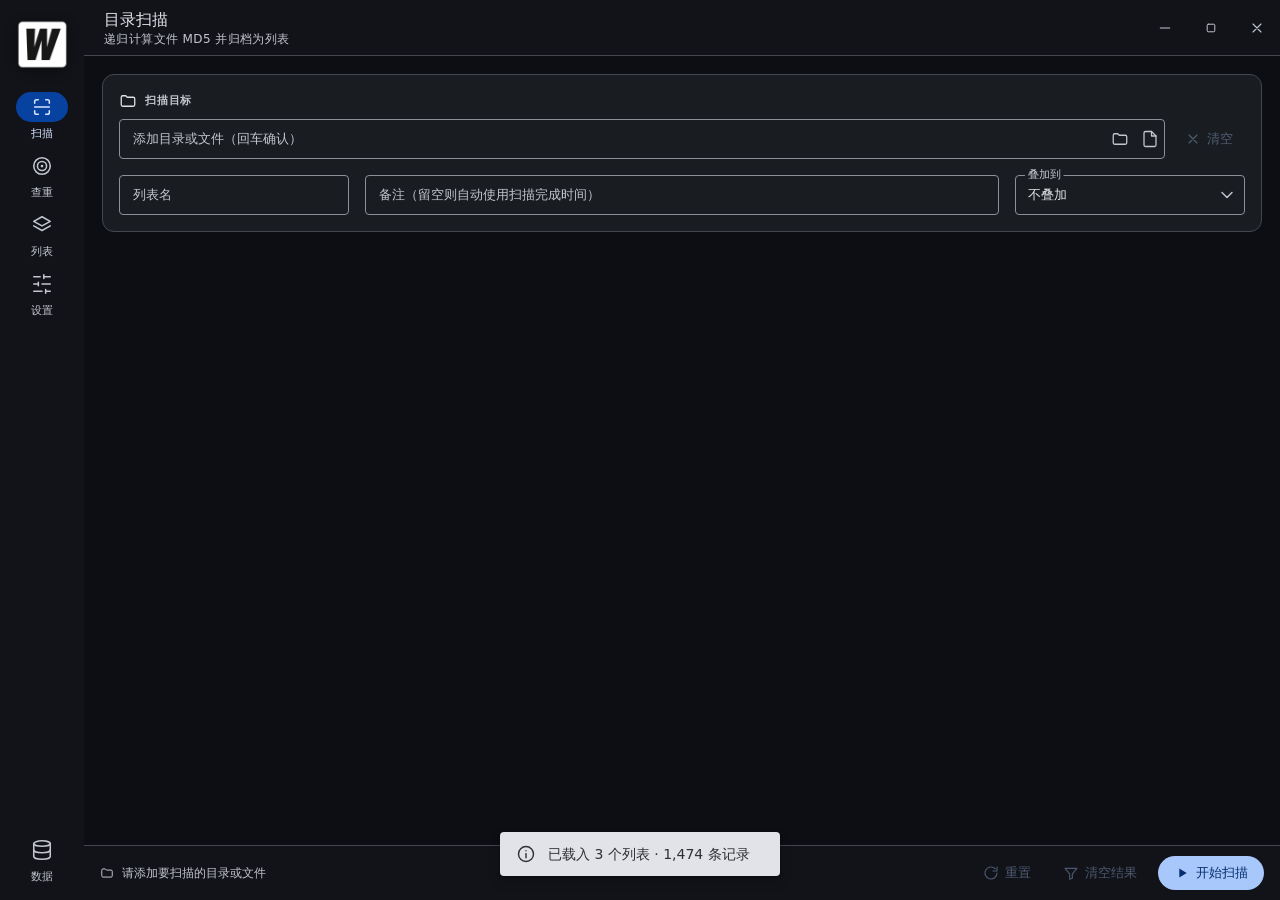
==== commit e91b21dc: "feat: enhance archive scanning and checking functionality - Implement automatic note filling with sc" ====
--- a/dev-preview.html
+++ b/dev-preview.html
@@ -219,7 +219,12 @@
               return Promise.resolve(page(rows, q));
             },
             RenameList: () => Promise.resolve({ ok: true, message: '已保存' }),
-            DeleteList: () => Promise.resolve({ ok: true, message: '已删除' }),
+            DeleteList: (id) => {
+              // 让删除真正反映到 ListMetas 上，便于验证「删除后列表/详情面板状态」
+              const i = LISTS.findIndex((l) => l.id === id);
+              if (i >= 0) LISTS.splice(i, 1);
+              return Promise.resolve({ ok: true, message: '已删除' });
+            },
             CopyList: (id, name) => Promise.resolve({ ok: true, message: '已另存为「' + name + '」', listId: 'copy-1' }),
             MergeLists: () => Promise.resolve({ ok: true, message: '新增 552 条，合并 160 条', added: 552, merged: 160 }),
             ExportList: () => Promise.resolve('C:\\Program Files\\MD5Deduper\\data\\export\\素材库全量.csv'),
@@ -281,6 +286,125 @@
           } else if (auto === 'lists') {
             const first = document.querySelector('.list-item');
             if (first) first.click();
+          } else if (auto === 'lists-sel') {
+            // 多选高亮：先普通点击第 1 项，再 Ctrl 点击第 2、4 项
+            const first = document.querySelector('.list-item');
+            if (first) first.click();
+            later(() => {
+              const items = document.querySelectorAll('.list-item');
+              [1, 3].forEach((i) => {
+                if (items[i]) items[i].dispatchEvent(new MouseEvent('click', { ctrlKey: true, bubbles: true }));
+              });
+            }, 120);
+          } else if (auto === 'lists-ctx') {
+            // 右键一个「未被选中」的列表项：菜单必须出现在光标处，而不是窗口左上角
+            later(() => {
+              const items = document.querySelectorAll('.list-item');
+              const it = items[1] || items[0];
+              if (!it) return;
+              const b = it.getBoundingClientRect();
+              const x = Math.round(b.x + b.width / 2);
+              const y = Math.round(b.y + b.height / 2);
+              it.dispatchEvent(new MouseEvent('contextmenu', {
+                bubbles: true, cancelable: true, clientX: x, clientY: y,
+              }));
+              later(() => {
+                const m = document.querySelector('.menu');
+                const mr = m ? m.getBoundingClientRect() : null;
+                const probe = {
+                  pointer: [x, y],
+                  item: [Math.round(b.x), Math.round(b.y), Math.round(b.width), Math.round(b.height)],
+                  menu: mr ? [Math.round(mr.x), Math.round(mr.y), Math.round(mr.width), Math.round(mr.height)] : null,
+                  selected: document.querySelectorAll('.list-item.selected').length,
+                  labels: UI.$$('.menu .menu-text').map((s) => s.textContent),
+                };
+                const pre = document.createElement('pre');
+                pre.id = '__ctx';
+                pre.textContent = 'CTX ' + JSON.stringify(probe);
+                document.body.appendChild(pre);
+              }, 220);
+            }, 220);
+          } else if (auto === 'lists-ctx2') {
+            // 已多选（Ctrl 选中第 2、3 项）后右键其中一项：菜单同样在光标处，且含「叠加选中列表」
+            later(() => {
+              const items = document.querySelectorAll('.list-item');
+              [1, 2].forEach((i) => {
+                if (items[i]) items[i].dispatchEvent(new MouseEvent('click', { ctrlKey: true, bubbles: true }));
+              });
+              later(() => {
+                const it = document.querySelectorAll('.list-item')[2];
+                if (!it) return;
+                const b = it.getBoundingClientRect();
+                const x = Math.round(b.x + b.width / 2);
+                const y = Math.round(b.y + b.height / 2);
+                it.dispatchEvent(new MouseEvent('contextmenu', {
+                  bubbles: true, cancelable: true, clientX: x, clientY: y,
+                }));
+                later(() => {
+                  const m = document.querySelector('.menu');
+                  const mr = m ? m.getBoundingClientRect() : null;
+                  const probe = {
+                    pointer: [x, y],
+                    item: [Math.round(b.x), Math.round(b.y), Math.round(b.width), Math.round(b.height)],
+                    menu: mr ? [Math.round(mr.x), Math.round(mr.y), Math.round(mr.width), Math.round(mr.height)] : null,
+                    selected: document.querySelectorAll('.list-item.selected').length,
+                    labels: UI.$$('.menu .menu-text').map((s) => s.textContent),
+                  };
+                  const pre = document.createElement('pre');
+                  pre.id = '__ctx';
+                  pre.textContent = 'CTX ' + JSON.stringify(probe);
+                  document.body.appendChild(pre);
+                }, 220);
+              }, 160);
+            }, 200);
+          } else if (auto === 'lists-del') {
+            // 复现：焦点在第 2 项 → 右键删除第 1 项 → 剩 1 项。
+            // 期望：active 高亮与详情面板一致（要么都清掉、要么都指向剩下那项），且点得动
+            const probe = (tag) => {
+              const d = document.querySelector('#listDetail');
+              const o = {
+                items: document.querySelectorAll('.list-item').length,
+                active: document.querySelectorAll('.list-item.active').length,
+                selected: document.querySelectorAll('.list-item.selected').length,
+                detail: !d ? 'no-host'
+                  : d.querySelector('.empty') ? 'empty'
+                    : d.querySelector('#listName') ? 'detail:' + d.querySelector('#listName').value
+                      : 'other',
+              };
+              const pre = document.createElement('pre');
+              pre.id = '__del' + tag;
+              pre.textContent = 'DEL' + tag + ' ' + JSON.stringify(o);
+              document.body.appendChild(pre);
+            };
+            const items0 = document.querySelectorAll('.list-item');
+            // ?del=active → 删掉「当前焦点项」本身；默认删另一项
+            const delActive = new URLSearchParams(location.search).get('del') === 'active';
+            const focusIdx = delActive ? 0 : 1;
+            const delIdx = delActive ? 0 : 0;
+            if (items0[focusIdx]) items0[focusIdx].click(); // 设定焦点项
+            later(() => {
+              const it = document.querySelectorAll('.list-item')[delIdx];
+              if (!it) return;
+              const b = it.getBoundingClientRect();
+              it.dispatchEvent(new MouseEvent('contextmenu', {
+                bubbles: true, cancelable: true,
+                clientX: Math.round(b.x + b.width / 2), clientY: Math.round(b.y + b.height / 2),
+              }));
+              later(() => {
+                const del = UI.$$('.menu .menu-item').find((m) => m.textContent.indexOf('删除') >= 0);
+                if (del) del.click();
+                later(() => {
+                  const ok = document.querySelector('.dialog .dialog-actions .btn--danger');
+                  if (ok) ok.click();
+                  later(() => {
+                    probe('1'); // 删除刚完成
+                    const rest = document.querySelector('.list-item');
+                    if (rest) rest.click(); // 再点剩下的那项，应当能加载详情
+                    later(() => probe('2'), 400);
+                  }, 600);
+                }, 150);
+              }, 250);
+            }, 500);
           } else if (auto === 'mergedlg' || auto === 'exportdlg' || auto === 'dlgselect') {
             const first = document.querySelector('.list-item');
             if (first) first.click();
@@ -348,6 +472,27 @@
                 abStatus: r(document.getElementById('abStatus')),
                 split: r(document.querySelector('.split')),
                 leftCard: r(document.querySelector('.split > .card')),
+                // 扫描 / 查重页：输入框与目标区（为空时目标区应整行隐藏、不留空洞）
+                firstCard: r(document.querySelector('#view > .view-inner .card')),
+                scanAdd: r(document.getElementById('scanAdd')),
+                scanRoots: r(document.getElementById('scanRoots')),
+                chkLists: r(document.getElementById('chkLists')),
+                chkAdd: r(document.getElementById('chkAdd')),
+                chkTargets: r(document.getElementById('chkTargets')),
+                hidden: (function () {
+                  const ids = ['scanRoots', 'chkTargets'];
+                  const o = {};
+                  ids.forEach((id) => {
+                    const e = document.getElementById(id);
+                    o[id] = e ? e.classList.contains('hidden') : null;
+                  });
+                  return o;
+                })(),
+                cardBottom: (function () {
+                  const v = document.getElementById('view');
+                  if (!v || !v.lastElementChild) return null;
+                  return Math.round(v.lastElementChild.getBoundingClientRect().bottom);
+                })(),
                 listItems: r(document.getElementById('listItems')),
                 listDetail: r(document.getElementById('listDetail')),
                 name: r(document.getElementById('listName')),
--- a/frontend/src/md3.css
+++ b/frontend/src/md3.css
@@ -48,6 +48,12 @@
   --md-state-press: 0.12;
   --win-hover: rgba(255, 255, 255, 0.09);
 
+  /* 列表项高亮：一律用半透明叠加，避免大块深色压住内容 */
+  --md-active-bg: rgba(190, 198, 220, 0.13);
+  --md-select-bg: rgba(168, 199, 250, 0.18);
+  --md-select-bg-hover: rgba(168, 199, 250, 0.27);
+  --md-select-border: rgba(168, 199, 250, 0.45);
+
   /* ---- 形状 ---- */
   --shape-xs: 4px;
   --shape-sm: 8px;
@@ -112,6 +118,11 @@
   --md-shade: rgba(0, 0, 0, 0.05);
   --win-hover: rgba(0, 0, 0, 0.06);
 
+  --md-active-bg: rgba(68, 71, 78, 0.09);
+  --md-select-bg: rgba(11, 87, 208, 0.10);
+  --md-select-bg-hover: rgba(11, 87, 208, 0.16);
+  --md-select-border: rgba(11, 87, 208, 0.38);
+
   --elev-1: 0 1px 2px 0 rgba(0, 0, 0, 0.3), 0 1px 3px 1px rgba(0, 0, 0, 0.15);
   --elev-2: 0 1px 2px 0 rgba(0, 0, 0, 0.3), 0 2px 6px 2px rgba(0, 0, 0, 0.15);
   --elev-3: 0 4px 8px 3px rgba(0, 0, 0, 0.15), 0 1px 3px 0 rgba(0, 0, 0, 0.3);
@@ -938,12 +949,13 @@
 .view-inner.page-lists { height: 100%; min-height: 0; }
 .page-lists .split {
   flex: 1 1 auto; min-height: 0;
-  grid-template-columns: minmax(230px, 300px) minmax(0, 1fr);
+  grid-template-columns: minmax(210px, 268px) minmax(0, 1fr);
+  gap: 12px;
   align-items: stretch;
 }
 .page-lists .split > .card:first-child { display: flex; flex-direction: column; min-height: 0; }
-.page-lists #listItems { flex: 1 1 auto; min-height: 0; overflow: auto; padding: 0 8px 10px; }
-.page-lists #listDetail { display: flex; flex-direction: column; gap: 14px; min-width: 0; min-height: 0; }
+.page-lists #listItems { flex: 1 1 auto; min-height: 0; overflow: auto; padding: 0 6px 8px; }
+.page-lists #listDetail { display: flex; flex-direction: column; gap: 12px; min-width: 0; min-height: 0; }
 .page-lists #listDetail > .card { flex: 0 0 auto; }
 .page-lists #listDetail > .card--fill { flex: 1 1 auto; min-height: 220px; }
 .page-lists #listDetail > .card--fill > .card-head,
@@ -955,28 +967,34 @@
 }
 
 .list-item {
-  display: flex; align-items: center; gap: 12px;
-  padding: 12px 14px;
-  border-radius: var(--shape-md);
+  display: flex; align-items: center; gap: 9px;
+  padding: 6px 9px;
+  border-radius: var(--shape-sm);
   cursor: pointer;
   border: 1px solid transparent;
-  transition: background .14s ease;
-}
+  transition: background .12s ease, box-shadow .12s ease, border-color .12s ease;
+}
+.list-item + .list-item { margin-top: 2px; }
 .list-item:hover { background: var(--md-shade); }
+/* 当前打开的列表：淡中性叠加 */
 .list-item.active {
-  background: var(--md-secondary-container);
-  color: var(--md-on-secondary-container);
+  background: var(--md-active-bg);
+  color: var(--md-on-surface);
   border-color: transparent;
 }
-.list-item.active .muted { color: var(--md-on-secondary-container); opacity: .8; }
+.list-item.active .muted { color: var(--md-on-surface-variant); opacity: .9; }
+/* 多选高亮：淡主色叠加 + 主色描边 + 左侧强调条 + 标题加重，浅但不失辨识度 */
 .list-item.selected {
-  background: var(--md-primary-container);
-  color: var(--md-on-primary-container);
+  background: var(--md-select-bg);
+  color: var(--md-on-surface);
   border-color: transparent;
-}
-.list-item.selected .muted { color: var(--md-on-primary-container); opacity: .8; }
-.list-item .li-title { font-weight: 500; font-size: 14px; }
-.list-item .li-sub { font-size: 12px; }
+  box-shadow: inset 0 0 0 1px var(--md-select-border), inset 3px 0 0 0 var(--md-primary);
+}
+.list-item.selected:hover { background: var(--md-select-bg-hover); }
+.list-item.selected .muted { color: var(--md-on-surface-variant); opacity: .95; }
+.list-item.selected .li-title { font-weight: 600; }
+.list-item .li-title { font-weight: 500; font-size: 13px; line-height: 1.35; }
+.list-item .li-sub { font-size: 11px; line-height: 1.4; }
 
 .kv { display: grid; grid-template-columns: auto 1fr; gap: 6px 16px; font-size: 13px; }
 .kv dt { color: var(--md-on-surface-variant); }
